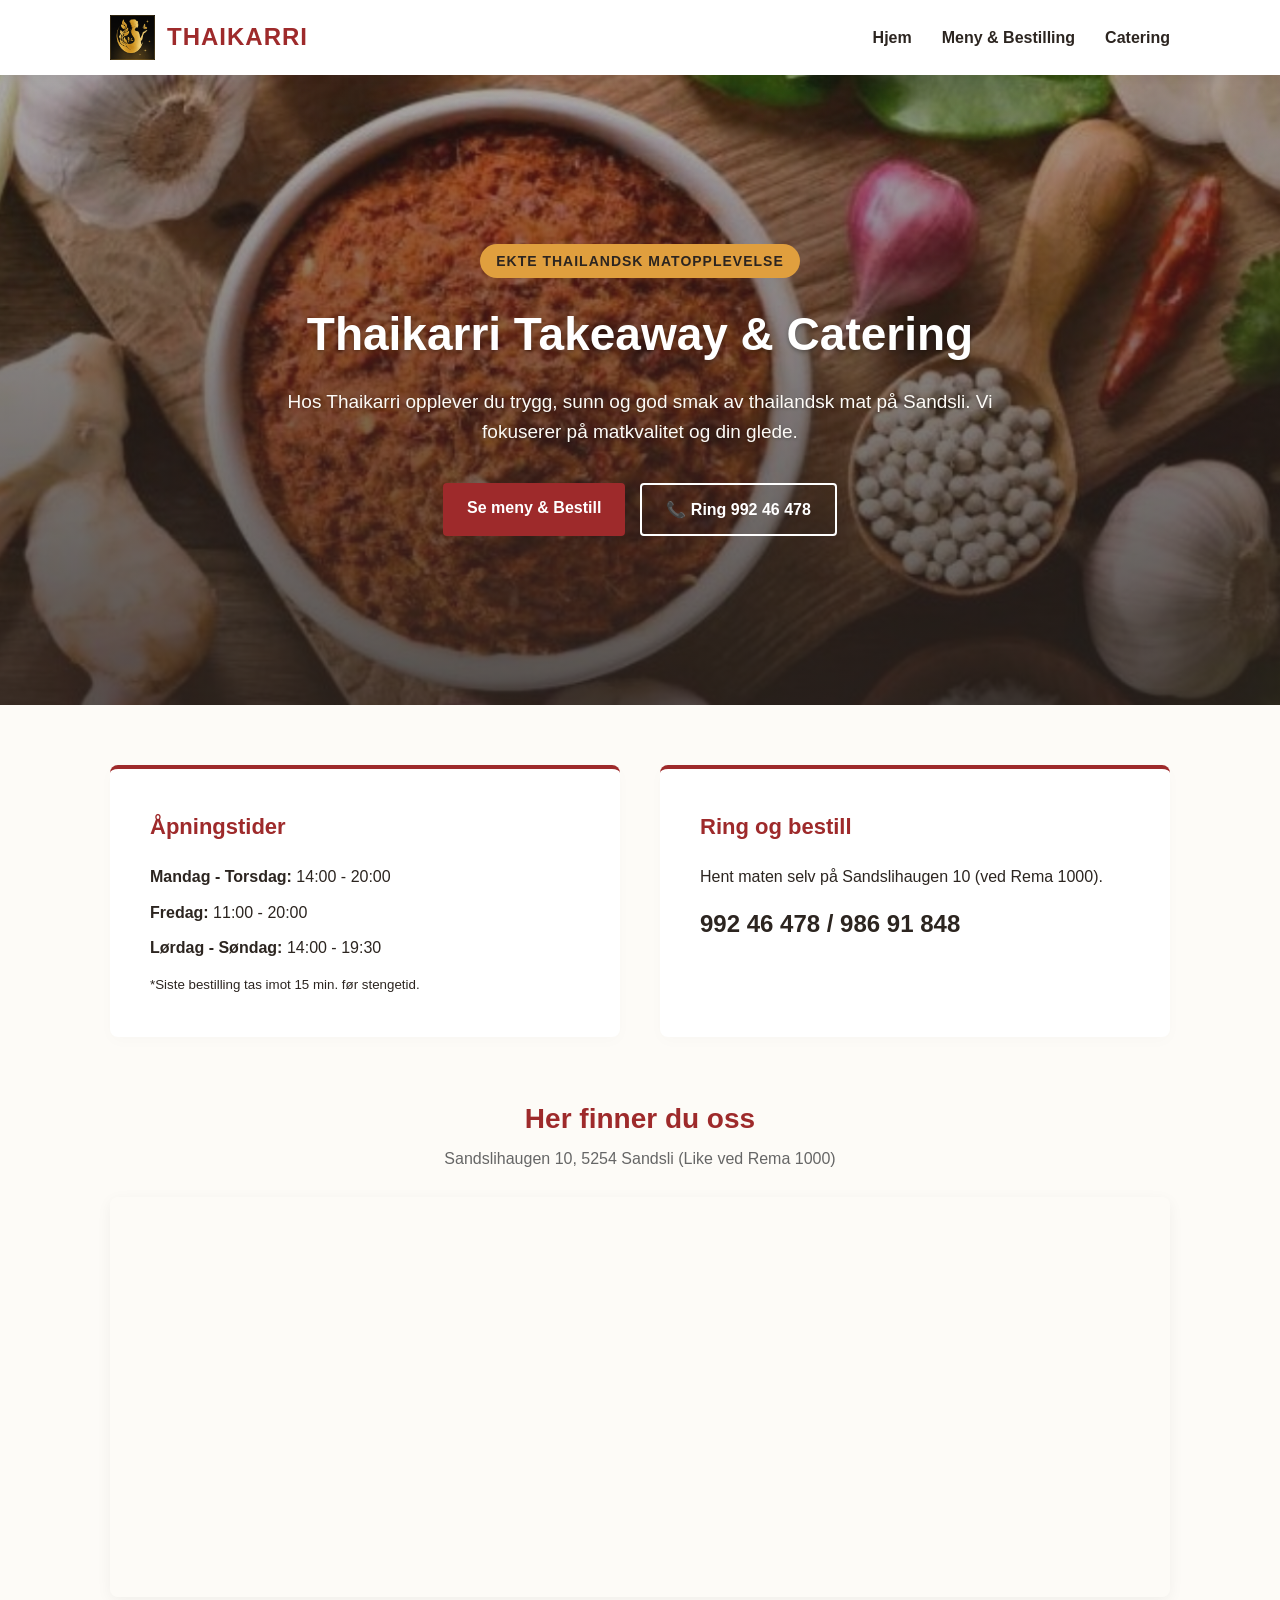
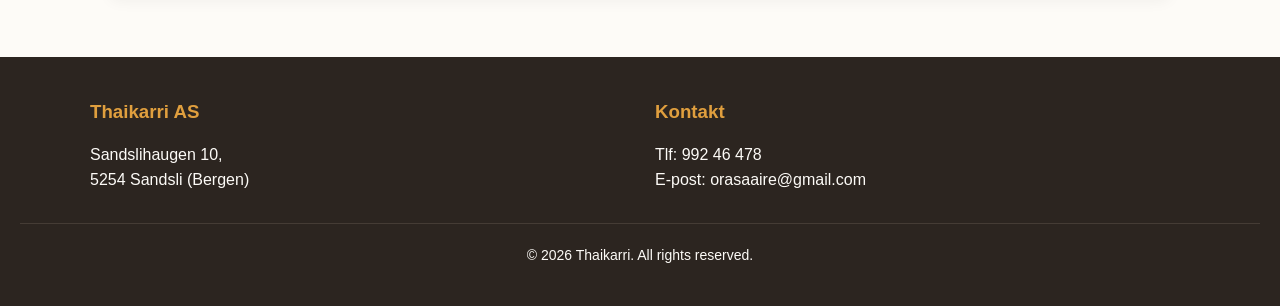
==== index.html @ e6e2b479 "Første commit" ====
<!doctype html>
<html lang="no">
  <head>
    <meta charset="UTF-8" />
    <meta name="viewport" content="width=device-width, initial-scale=1.0" />
    <title>Thaikarri | Autentisk Thai Takeaway & Catering</title>
    <link rel="stylesheet" href="felles.css" />
    <link rel="stylesheet" href="index.css" />
  </head>
  <body>
    <header>
      <nav class="nav-container">
        <a href="index.html" class="logo-link">
          <div class="logo-wrapper">
            <img src="logo.png" alt="Thaikarri Logo" class="header-logo" />
            <h1>THAIKARRI</h1>
          </div>
        </a>
        <ul class="nav-links">
          <li><a href="index.html">Hjem</a></li>
          <li><a href="meny.html">Meny & Bestilling</a></li>
          <li><a href="catering.html">Catering</a></li>
        </ul>
      </nav>
    </header>
    <section class="hero-moderne">
      <div class="hero-overlay">
        <div class="hero-innramming">
          <span class="badge">Ekte Thailandsk Matopplevelse</span>
          <h2>Thaikarri Takeaway & Catering</h2>
          <p>
            Hos Thaikarri opplever du trygg, sunn og god smak av thailandsk mat
            på Sandsli. Vi fokuserer på matkvalitet og din glede.
          </p>
          <div class="hero-knapper">
            <a href="meny.html" class="btn">Se meny & Bestill</a>
            <a href="tel:99246478" class="btn btn-sekunder"
              >📞 Ring 992 46 478</a
            >
          </div>
        </div>
      </div>
    </section>

    <main>
      <section class="info-grid">
        <div class="info-box">
          <h3>Åpningstider</h3>
          <p><strong>Mandag - Torsdag:</strong> 14:00 - 20:00</p>
          <p><strong>Fredag:</strong> 11:00 - 20:00</p>
          <p><strong>Lørdag - Søndag:</strong> 14:00 - 19:30</p>
          <small>*Siste bestilling tas imot 15 min. før stengetid.</small>
        </div>

        <div class="info-box">
          <h3>Ring og bestill</h3>
          <p>Hent maten selv på Sandslihaugen 10 (ved Rema 1000).</p>
          <p class="phone-number">992 46 478 / 986 91 848</p>
        </div>
      </section>
      <section class="kart-seksjon">
        <h2>Her finner du oss</h2>
        <p>Sandslihaugen 10, 5254 Sandsli (Like ved Rema 1000)</p>

        <div class="kart-container">
          <iframe
            src="https://www.google.com/maps/embed?pb=!1m18!1m12!1m3!1d1977.2300307898925!2d5.283736341932732!3d60.29272619968996!2m3!1f0!2f0!3f0!3m2!1i1024!2i768!4f13.1!3m3!1m2!1s0x463cfb6268206f83%3A0x8df95d3fd7399937!2sThaikarri%20thai%20take%20away%20og%20catering!5e0!3m2!1sno!2sno!4v1780231005208!5m2!1sno!2sno"
            width="100%"
            height="450"
            style="border: 0"
            allowfullscreen=""
            loading="lazy"
            referrerpolicy="no-referrer-when-downgrade"
          ></iframe>
        </div>
      </section>
    </main>

    <footer>
      <div class="footer-container">
        <div class="footer-section">
          <h3>Thaikarri AS</h3>
          <p>Sandslihaugen 10,<br />5254 Sandsli (Bergen)</p>
        </div>
        <div class="footer-section">
          <h3>Kontakt</h3>
          <p>Tlf: 992 46 478</p>
          <p>E-post: orasaaire@gmail.com</p>
        </div>
      </div>
      <div class="footer-bottom">
        <p>&copy; 2026 Thaikarri. All rights reserved.</p>
      </div>
    </footer>
  </body>
</html>
---- felles.css ----
/* --- FELLES STILER OG VARIABLER --- */
:root {
  --bakgrunn: #fdfbf7; /* Varm, menneskelig kremhvit */
  --tekst-mork: #2c2520; /* Myk mørkegrå/brun i stedet for hard svart */
  --kontrast-rod: #9e2a2b; /* Dyp thairød (varm og innbydende) */
  --kontrast-gull: #e09f3e; /* Varm gul/gull til detaljer */
  --hvit: #ffffff;
  --font-hoved: "Segoe UI", Tahoma, Geneva, Verdana, sans-serif;
}

* {
  margin: 0;
  padding: 0;
  box-sizing: border-box;
}

body {
  font-family: var(--font-hoved);
  background-color: var(--bakgrunn);
  color: var(--tekst-mork);
  line-height: 1.6;
}

/* --- NAVIGASJON (HEADER) --- */
header {
  background-color: var(--hvit);
  box-shadow: 0 2px 10px rgba(0, 0, 0, 0.05);
  position: sticky;
  top: 0;
  z-index: 1000;
}

.nav-container {
  max-width: 1100px;
  margin: 0 auto;
  display: flex;
  justify-content: space-between;
  align-items: center;
  padding: 15px 20px; /* Justert for å matche ny logohøyde */
}

/* Klikkbar logo-lenke og innpakning */
.logo-link {
  text-decoration: none;
  color: inherit;
}

.logo-wrapper {
  display: flex;
  align-items: center;
  gap: 12px; /* Mellomrom mellom bildelogo og tekst */
}

.header-logo {
  height: 45px;
  width: auto;
  object-fit: contain;
}

.logo-wrapper h1 {
  font-size: 24px;
  color: var(--kontrast-rod);
  font-weight: 700;
  letter-spacing: 1px;
  margin: 0;
}

.nav-links {
  display: flex;
  list-style: none;
  gap: 30px;
}

.nav-links a {
  text-decoration: none;
  color: var(--tekst-mork);
  font-weight: 600;
  transition: color 0.3s;
}

.nav-links a:hover,
.nav-links a.active {
  color: var(--kontrast-rod);
}

/* --- KNAPPER --- */
.btn {
  display: inline-block;
  background-color: var(--kontrast-rod);
  color: var(--hvit);
  padding: 12px 24px;
  text-decoration: none;
  border-radius: 4px;
  font-weight: 600;
  transition: background 0.3s;
  border: none;
  cursor: pointer;
}

.btn:hover {
  background-color: #7a2021;
}

/* --- FOOTER --- */
footer {
  background-color: var(--tekst-mork);
  color: var(--bakgrunn);
  padding: 40px 20px;
  margin-top: 60px;
}

.footer-container {
  max-width: 1100px;
  margin: 0 auto;
  display: grid;
  grid-template-columns: repeat(auto-fit, minmax(250px, 1fr));
  gap: 30px;
}

.footer-section h3 {
  color: var(--kontrast-gull);
  margin-bottom: 15px;
}

.footer-bottom {
  text-align: center;
  margin-top: 30px;
  padding-top: 20px;
  border-top: 1px solid #453c35;
  font-size: 14px;
}
---- index.css ----
/* --- HJEMMESIDE SPESIFIKK STIL --- */
.hero {
  background:
    linear-gradient(rgba(44, 37, 32, 0.6), rgba(44, 37, 32, 0.6)),
    url("bg-mat.jpg") no-repeat center center/cover;
  /* Erstatt 'bg-mat.jpg' med det originale bakgrunnsbildet ditt */
  color: var(--bakgrunn);
  text-align: center;
  padding: 100px 20px;
}

.hero-content {
  max-width: 700px;
  margin: 0 auto;
}

.hero h2 {
  font-size: 42px;
  margin-bottom: 20px;
  color: var(--hvit);
}

.hero p {
  font-size: 18px;
  margin-bottom: 30px;
}

.info-grid {
  max-width: 1100px;
  margin: 60px auto;
  padding: 0 20px;
  display: grid;
  grid-template-columns: repeat(auto-fit, minmax(300px, 1fr));
  gap: 40px;
}

.info-box {
  background-color: var(--hvit);
  padding: 40px;
  border-radius: 8px;
  box-shadow: 0 4px 15px rgba(0, 0, 0, 0.02);
  border-top: 4px solid var(--kontrast-rod);
}

.info-box h3 {
  margin-bottom: 20px;
  color: var(--kontrast-rod);
  font-size: 22px;
}

.info-box p {
  margin-bottom: 10px;
  font-size: 16px;
}

.phone-number {
  font-size: 24px !important;
  font-weight: bold;
  color: var(--tekst-mork);
  margin-top: 15px;
}
/* --- KART SEKSJON --- */
.kart-seksjon {
  max-width: 1100px;
  margin: 60px auto;
  padding: 0 20px;
  text-align: center;
}

.kart-seksjon h2 {
  color: var(--kontrast-rod);
  font-size: 28px;
  margin-bottom: 5px;
}

.kart-seksjon p {
  color: #666;
  margin-bottom: 25px;
}

.kart-container {
  width: 100%;
  border-radius: 8px; /* Gir fine, moderne avrundede hjørner som matcher resten */
  overflow: hidden; /* Sørger for at kartet følger de avrundede hjørnene */
  box-shadow: 0 4px 15px rgba(0, 0, 0, 0.05); /* Enkel, ren skygge */
}

.kart-container iframe {
  display: block;
  width: 100%;
  height: 400px;
}

/* Tilpass høyden på kartet for mindre mobilskjermer */
@media (max-width: 768px) {
  .kart-container iframe {
    height: 300px;
  }
}
.hero-moderne {
  /* Her bruker vi det originale bildet ditt */
  background: url("forside-bilde.jpg") no-repeat center center/cover;
  min-height: 70vh;
  position: relative;
  display: flex;
  align-items: center;
  justify-content: center;
}

.hero-overlay {
  background: linear-gradient(rgba(44, 37, 32, 0.4), rgba(44, 37, 32, 0.8));
  width: 100%;
  height: 100%;
  position: absolute;
  display: flex;
  align-items: center;
  justify-content: center;
  padding: 20px;
}

.hero-innramming {
  max-width: 750px;
  text-align: center;
  color: var(--bakgrunn);
}

.badge {
  background-color: var(--kontrast-gull);
  color: var(--tekst-mork);
  padding: 6px 16px;
  border-radius: 20px;
  font-weight: 700;
  font-size: 14px;
  text-transform: uppercase;
  letter-spacing: 1px;
  display: inline-block;
  margin-bottom: 20px;
}

.hero-moderne h2 {
  font-size: 46px;
  color: var(--hvit);
  font-weight: 800;
  margin-bottom: 15px;
  text-shadow: 0 2px 4px rgba(0, 0, 0, 0.3);
}

.hero-moderne p {
  font-size: 19px;
  margin-bottom: 35px;
  text-shadow: 0 1px 3px rgba(0, 0, 0, 0.3);
}

.hero-knapper {
  display: flex;
  gap: 15px;
  justify-content: center;
}

.btn-sekunder {
  background-color: transparent !important;
  border: 2px solid var(--hvit) !important;
  color: var(--hvit) !important;
}

.btn-sekunder:hover {
  background-color: var(--hvit) !important;
  color: var(--tekst-mork) !important;
}
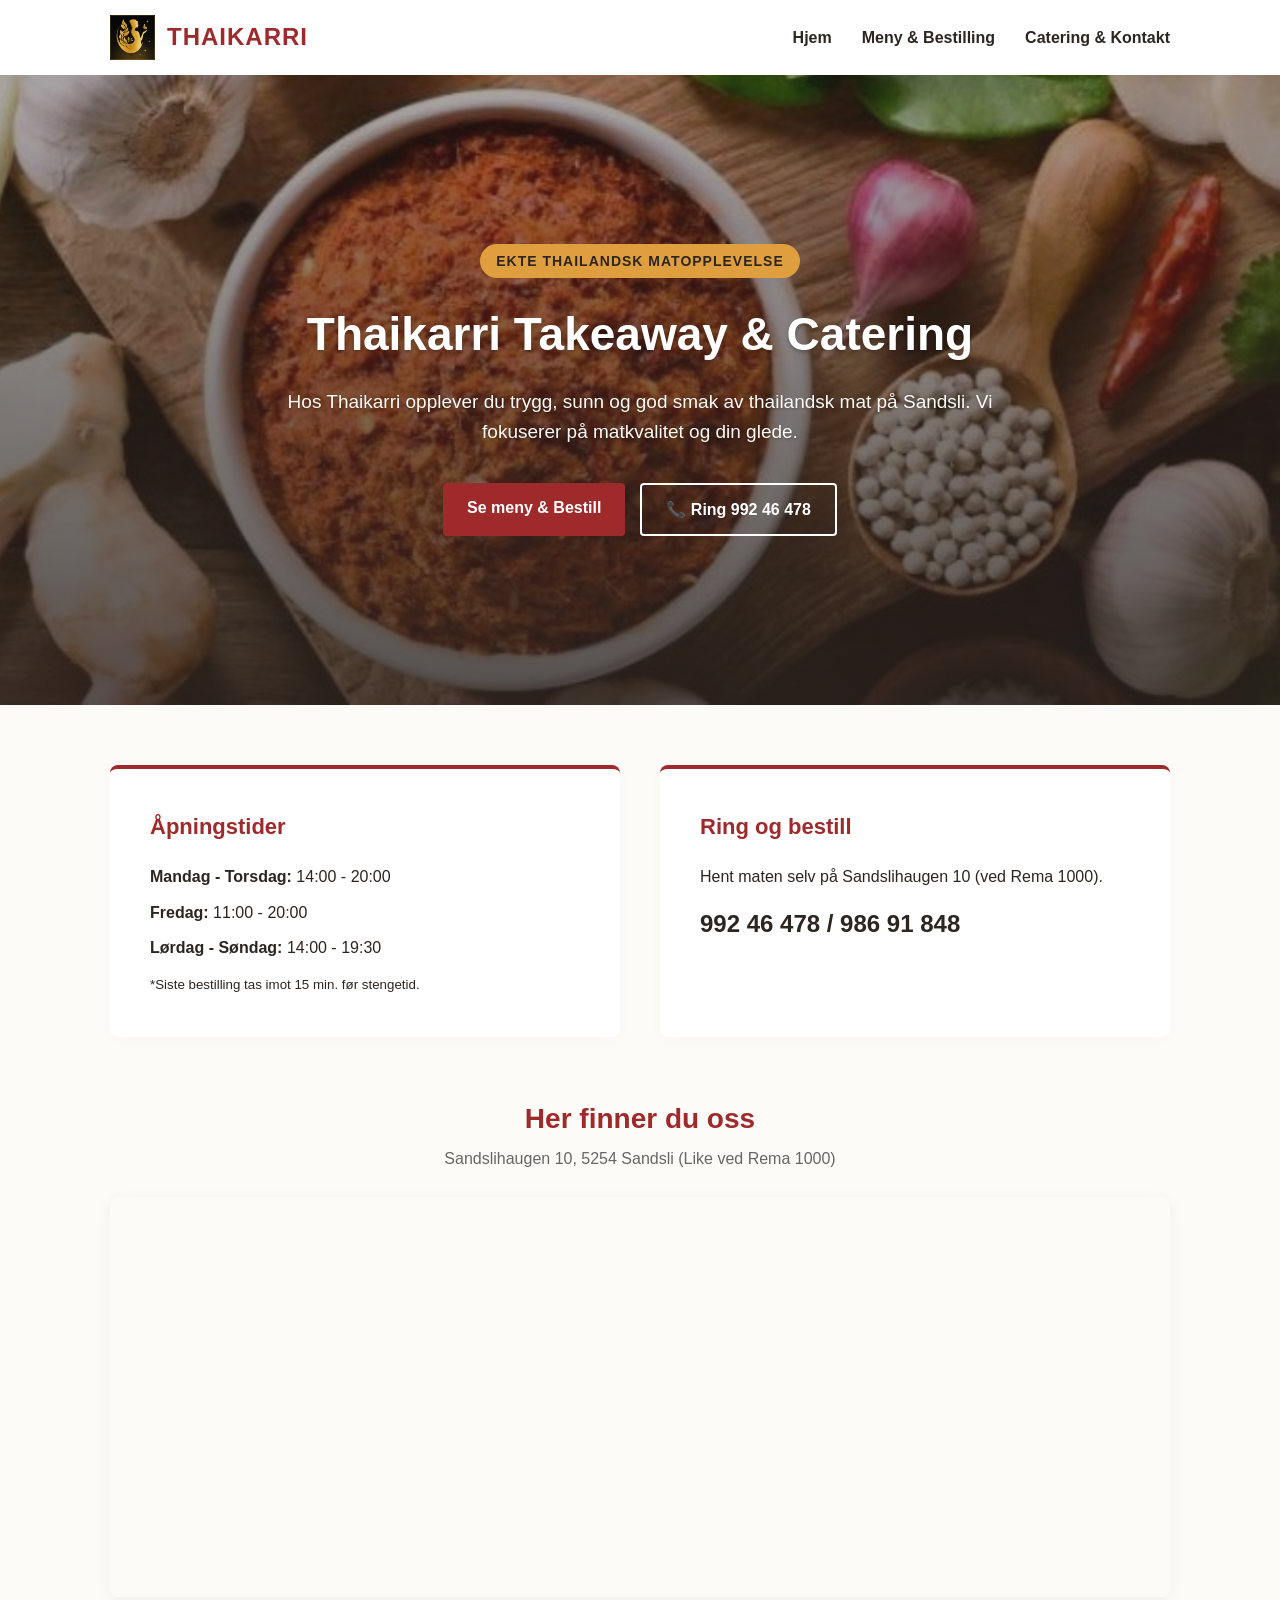
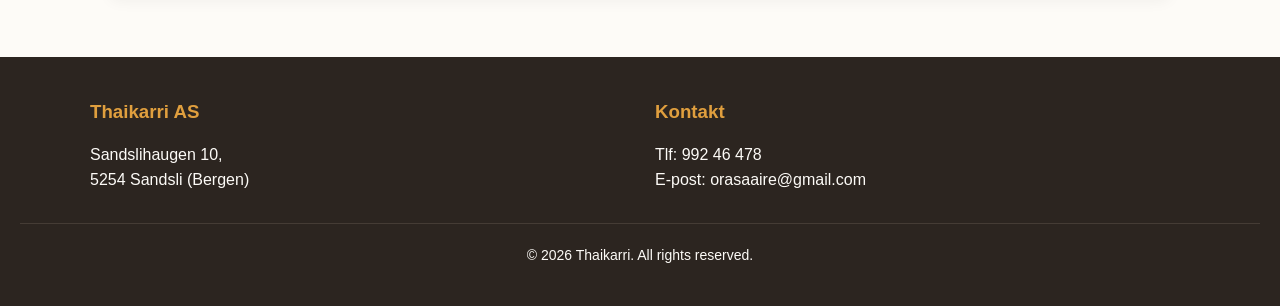
==== commit be5b9e3f: "mobilversjon" ====
--- a/index.html
+++ b/index.html
@@ -16,10 +16,17 @@
             <h1>THAIKARRI</h1>
           </div>
         </a>
-        <ul class="nav-links">
+
+        <div class="hamburger" id="hamburger-btn" onclick="toggleMenu()">
+          <span></span>
+          <span></span>
+          <span></span>
+        </div>
+
+        <ul class="nav-links" id="nav-links">
           <li><a href="index.html">Hjem</a></li>
           <li><a href="meny.html">Meny & Bestilling</a></li>
-          <li><a href="catering.html">Catering</a></li>
+          <li><a href="catering.html">Catering & Kontakt</a></li>
         </ul>
       </nav>
     </header>
@@ -92,5 +99,11 @@
         <p>&copy; 2026 Thaikarri. All rights reserved.</p>
       </div>
     </footer>
+    <script>
+      function toggleMenu() {
+        const nav = document.getElementById("nav-links");
+        nav.classList.toggle("active");
+      }
+    </script>
   </body>
 </html>
--- a/felles.css
+++ b/felles.css
@@ -129,3 +129,78 @@
   border-top: 1px solid #453c35;
   font-size: 14px;
 }
+/* --- HAMBURGERMENY STANDARD (Skjult på PC) --- */
+header {
+  position: relative;
+  background-color: #fff;
+  z-index: 100;
+}
+
+.hamburger {
+  display: none;
+  flex-direction: column;
+  cursor: pointer;
+  gap: 5px;
+}
+
+.hamburger span {
+  width: 30px;
+  height: 3px;
+  background-color: #8b2626; /* Thaikarri-rødfargen */
+  border-radius: 3px;
+  transition: all 0.3s ease;
+}
+
+/* --- MOBILVERSJON FOR ALLE SIDER --- */
+@media (max-width: 768px) {
+  /* Viser hamburger-knappen */
+  .hamburger {
+    display: flex;
+  }
+
+  /* Skjuler den vanlige menyen og gjør den om til en drop-down */
+  .nav-links {
+    display: none;
+    flex-direction: column;
+    position: absolute;
+    top: 100%; /* Legger seg rett under headeren */
+    left: 0;
+    width: 100%;
+    background-color: #fff;
+    box-shadow: 0 4px 10px rgba(0, 0, 0, 0.1);
+    padding: 20px 0;
+    text-align: center;
+    margin: 0;
+  }
+
+  /* Denne slår inn når knappen trykkes (takket være JavaScripten) */
+  .nav-links.active {
+    display: flex;
+  }
+
+  .nav-links li {
+    margin: 15px 0;
+  }
+
+  /* Fikser oppsettet på selve meny-siden */
+  .meny-layout {
+    flex-direction: column; /* Legger handlekurven UNDER maten på mobil */
+  }
+
+  .meny-grid {
+    grid-template-columns: 1fr; /* 1 kolonne med mat på små skjermer (ikke 2 eller 3) */
+    gap: 20px;
+  }
+
+  /* Fikser filter-knappene så de kan rulles bortover på mobil */
+  .filter-tags {
+    display: flex;
+    flex-wrap: nowrap;
+    overflow-x: auto;
+    padding-bottom: 10px;
+  }
+
+  .filter-btn {
+    white-space: nowrap;
+  }
+}
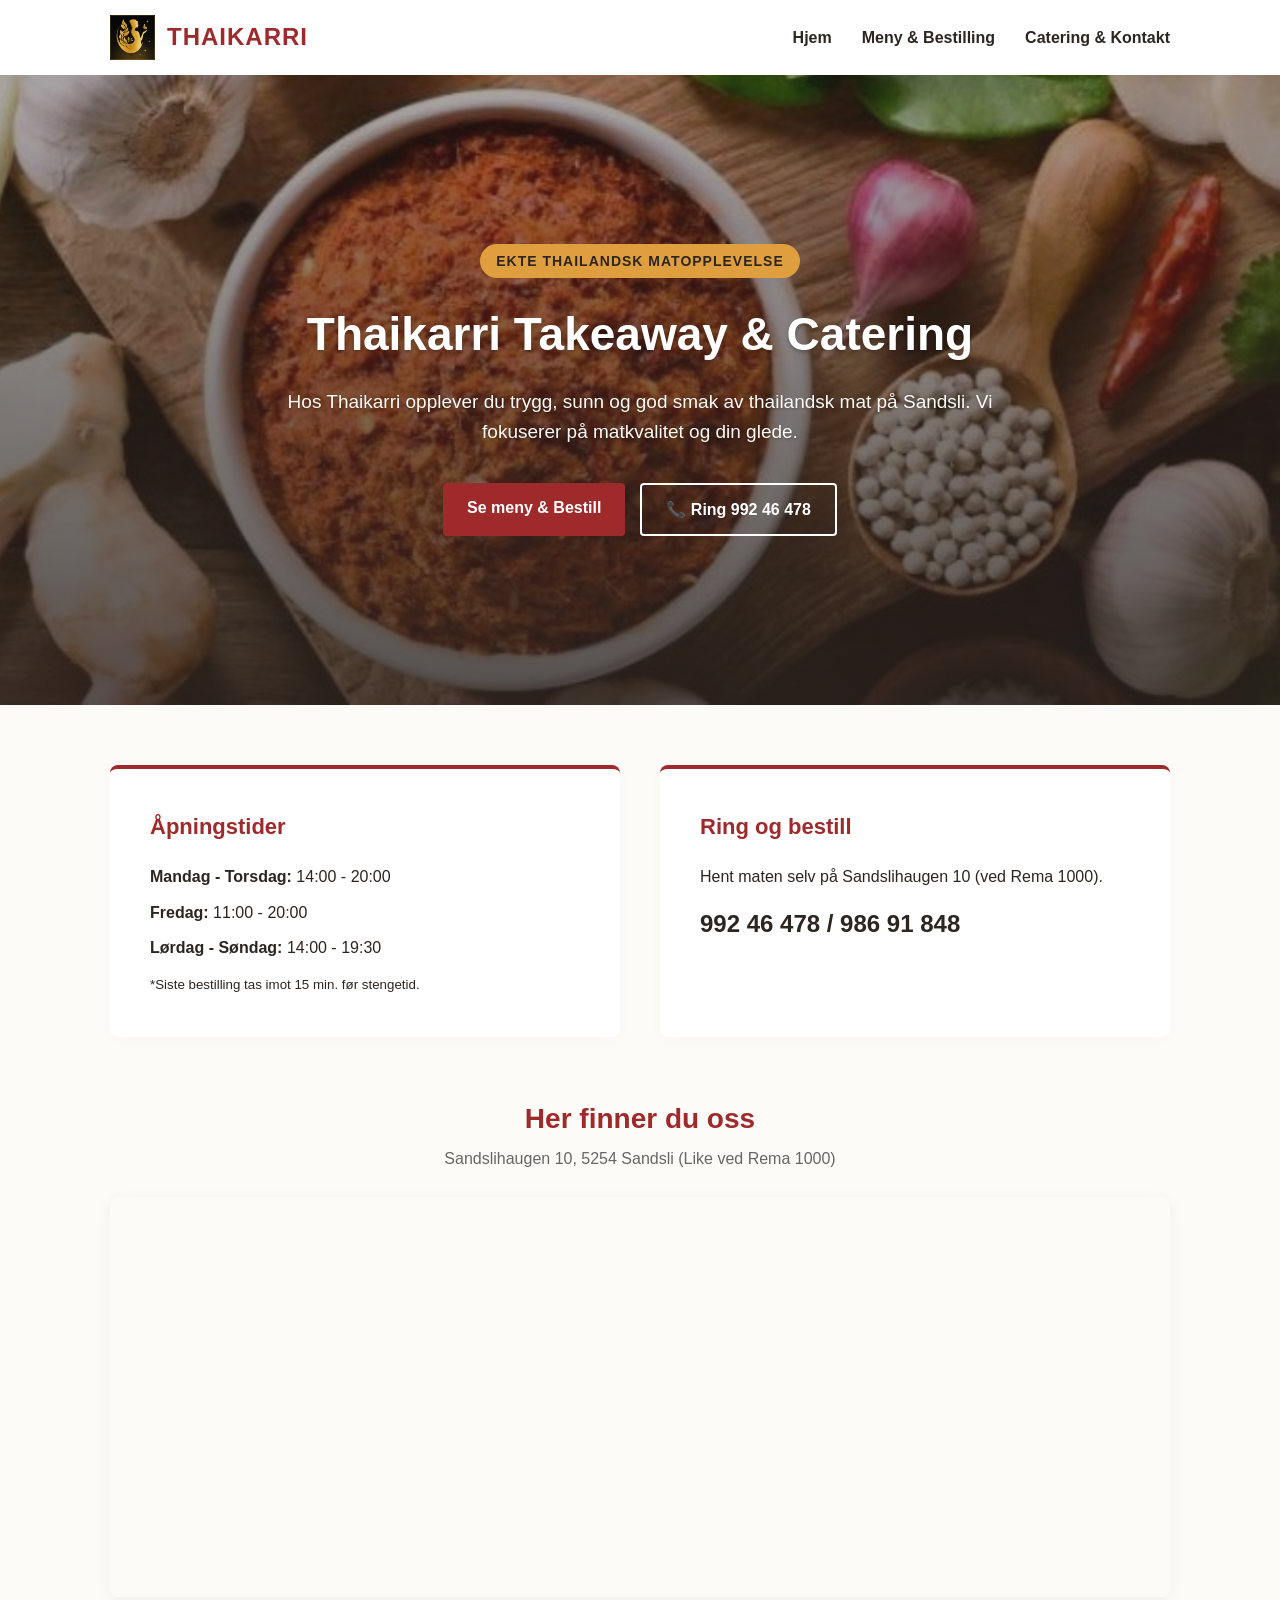
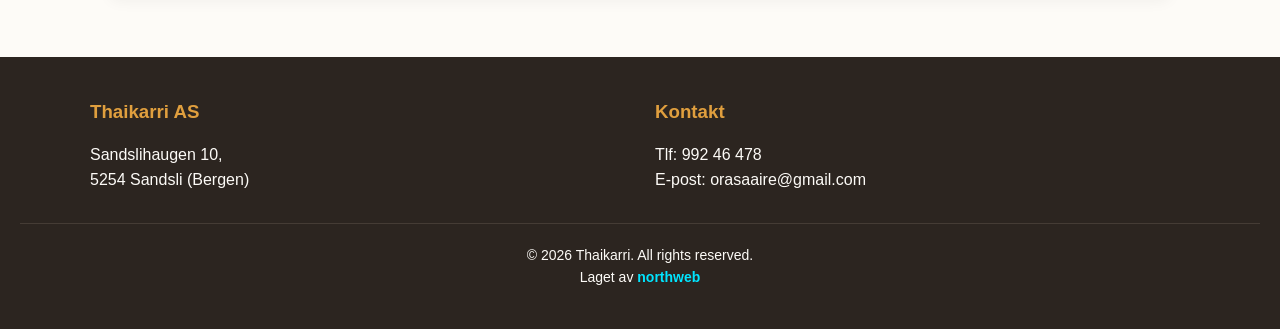
==== commit de4517e8: "credits" ====
--- a/index.html
+++ b/index.html
@@ -97,6 +97,12 @@
       </div>
       <div class="footer-bottom">
         <p>&copy; 2026 Thaikarri. All rights reserved.</p>
+        <p>
+          Laget av
+          <a href="https://northweb.no" class="northweb-credit" target="_blank"
+            >northweb</a
+          >
+        </p>
       </div>
     </footer>
     <script>
--- a/felles.css
+++ b/felles.css
@@ -204,3 +204,20 @@
     white-space: nowrap;
   }
 }
+
+/* --- CREDITS --- */
+.northweb-credit {
+  color: #00e5ff;
+  text-decoration: none;
+  font-weight: bold;
+  transition:
+    text-shadow 0.3s ease,
+    color 0.3s ease;
+}
+
+.northweb-credit:hover {
+  color: #90f4ff;
+  text-shadow:
+    0 0 5px #00e5ff,
+    0 0 10px #00e5ff;
+}
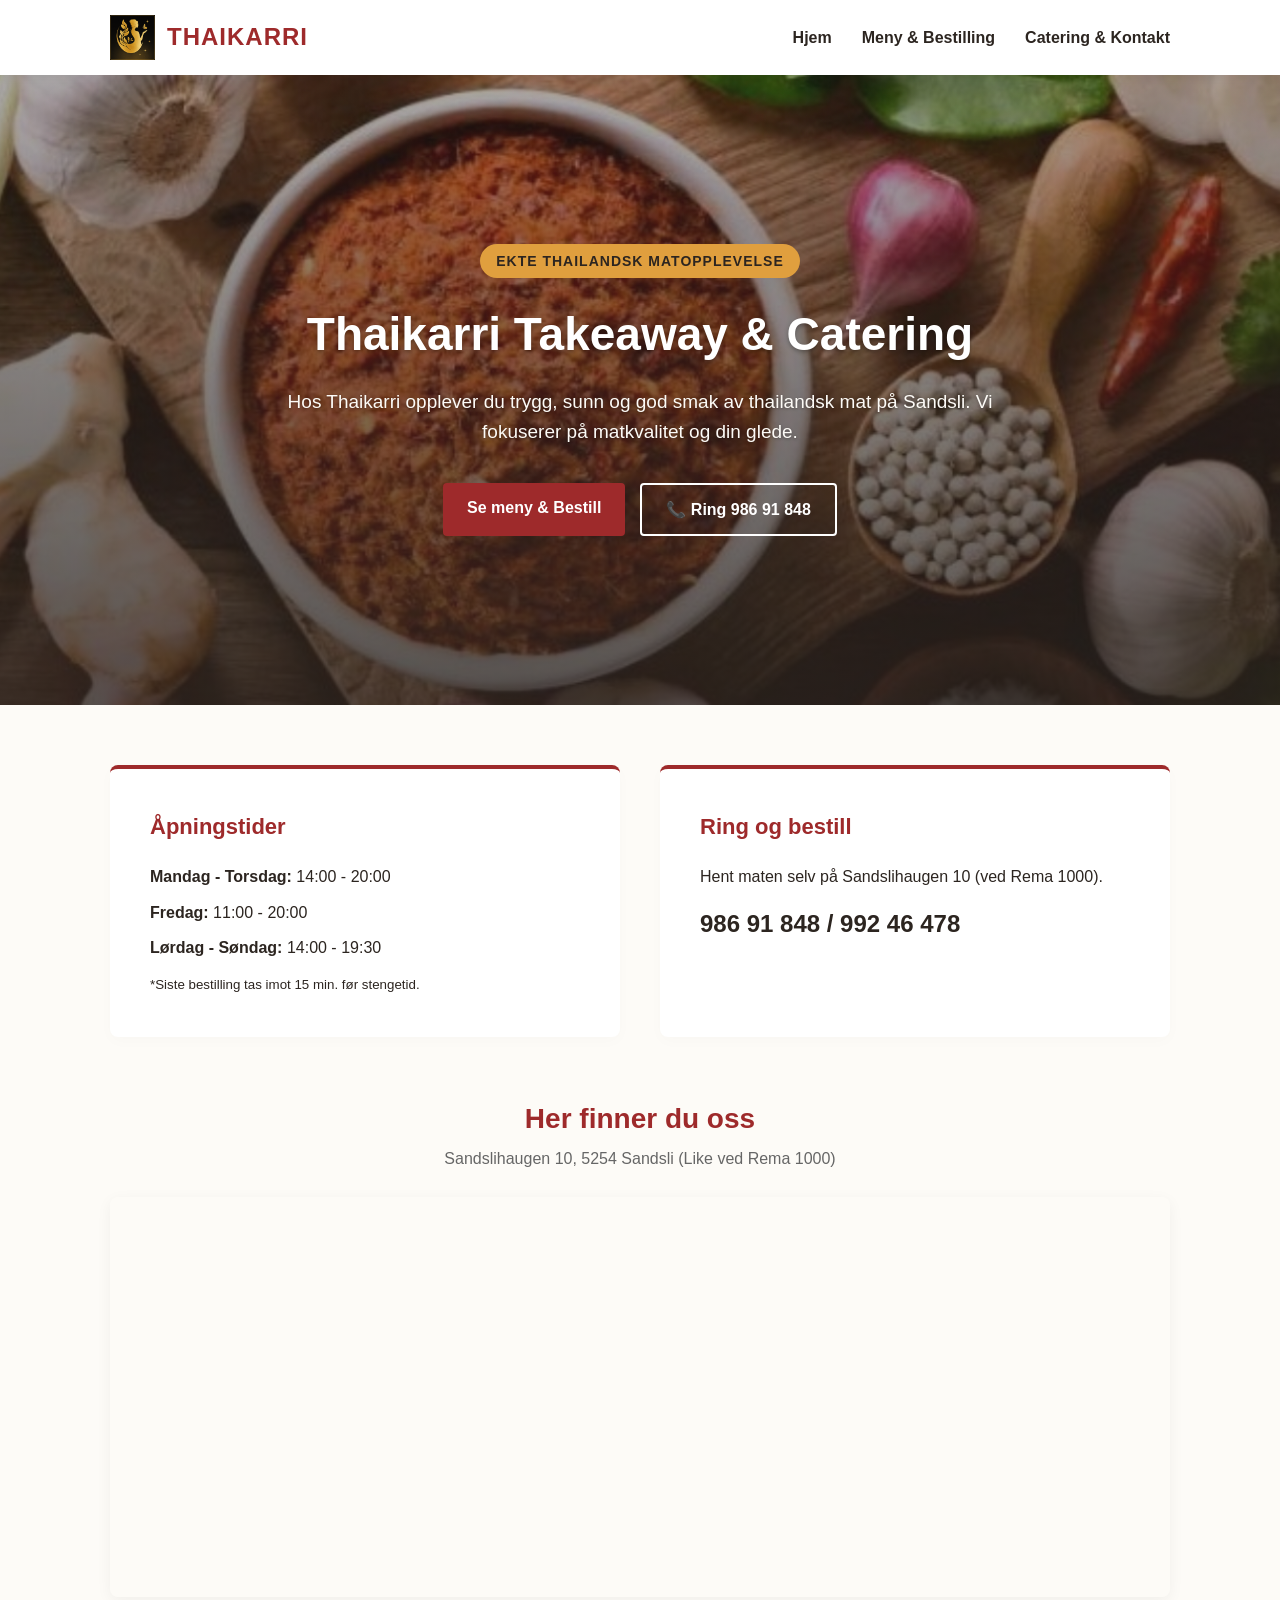
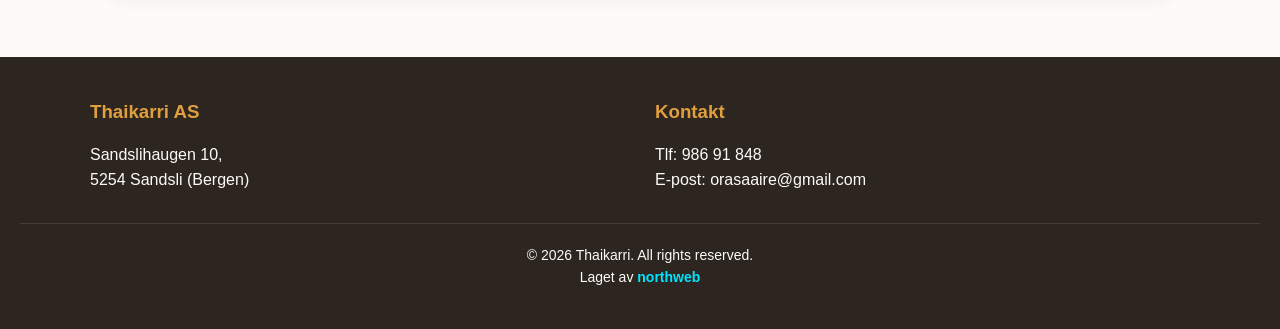
==== commit 507427d6: "fiksa alt fra mailen og la til footer på alle sider." ====
--- a/index.html
+++ b/index.html
@@ -41,8 +41,8 @@
           </p>
           <div class="hero-knapper">
             <a href="meny.html" class="btn">Se meny & Bestill</a>
-            <a href="tel:99246478" class="btn btn-sekunder"
-              >📞 Ring 992 46 478</a
+            <a href="tel:98691848" class="btn btn-sekunder"
+              >📞 Ring 986 91 848</a
             >
           </div>
         </div>
@@ -62,7 +62,7 @@
         <div class="info-box">
           <h3>Ring og bestill</h3>
           <p>Hent maten selv på Sandslihaugen 10 (ved Rema 1000).</p>
-          <p class="phone-number">992 46 478 / 986 91 848</p>
+          <p class="phone-number">986 91 848 / 992 46 478</p>
         </div>
       </section>
       <section class="kart-seksjon">
@@ -91,7 +91,7 @@
         </div>
         <div class="footer-section">
           <h3>Kontakt</h3>
-          <p>Tlf: 992 46 478</p>
+          <p>Tlf: 986 91 848</p>
           <p>E-post: orasaaire@gmail.com</p>
         </div>
       </div>
